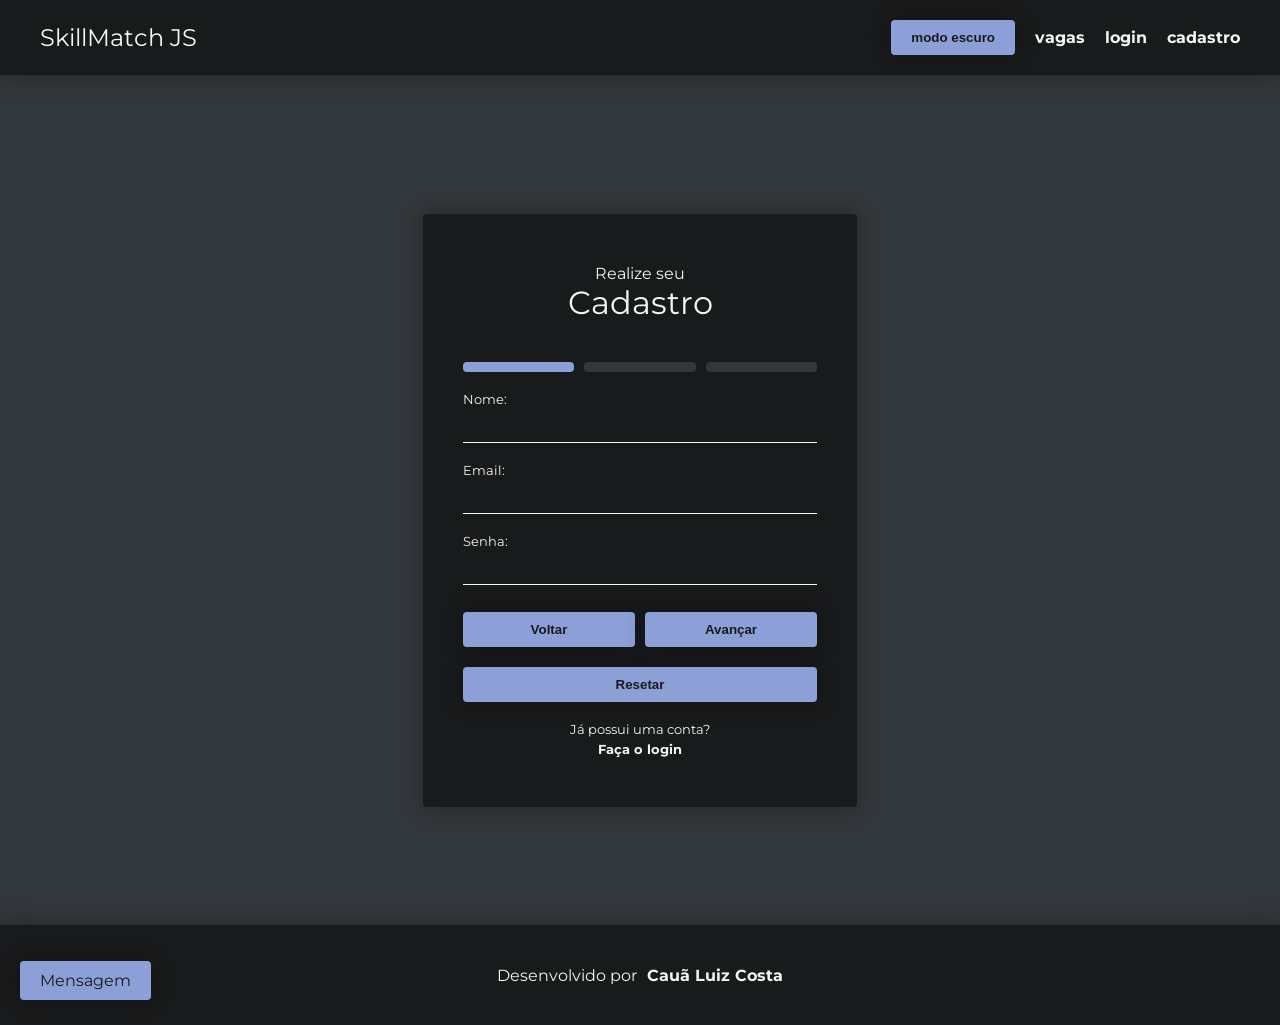
==== paginas/paginaCadastro/paginaCadastro.html @ 72f15b17 "feat: adiciona fluxo de cadastramento" ====
<!DOCTYPE html>
<html lang="pt-br">
<head>
    <meta charset="UTF-8">
    <meta name="description" content="Acesse sua conta no SkillMatch para visualizar vagas, analisar sua compatibilidade e gerenciar seu perfil profissional.">
    <meta name="viewport" content="width=device-width, initial-scale=1.0">
    <title>SkillMatch JS</title>
    <link rel="stylesheet" href="paginaCadastro.css">
    <link rel="stylesheet" href="./../../estilo/style.css">
    <link rel="shortcut icon" href="./../../img/icones/favicon.ico" type="image/x-icon">

</head>
<body>
    <header>
        <h1>SkillMatch JS</h1>
        <nav id="nav-header">
            <button id="btn-trocar-modo" class="btn-destaque">Modo claro</button>
            <a href="./../paginaVagas/paginaVagas.html">vagas</a>
            <a href="./../paginaLogin/paginaLogin.html">login</a>
            <a href="./../paginaCadastro/paginaCadastro.html">cadastro</a>
            
        </nav>
    </header>
    <main>
        <form action="#" class="card" id="form">
            <div id="titulo-form">
                <p>Realize seu</p>
                <h2>Cadastro</h2>
            </div>
            <div id="barra-progresso-cadastro">
                <div class="etapa etapa-atual" id="etapa-1"></div>
                <div class="etapa" id="etapa-2"></div>
                <div class="etapa" id="etapa-3"></div>
            </div>
            <div id="etapas-cadastro">
                <section class="etapa-cadastro" id="dados-iniciais-cadastro">
                    <div class="campo-form">
                        <label for="email">Nome:</label>
                        <input type="text" name="nome" id="nome">
                    </div>
                    <div class="campo-form">
                        <label for="email">Email:</label>
                        <input type="email" name="email" id="email">
                    </div>
                    <div class="campo-form">
                        <label for="senha">Senha:</label>
                        <input type="password" name="senha" id="senha">
                    </div>
                </section>
                <section class="etapa-cadastro" id="dados-profissionais">
                    <div class="campo-form">
                        <label for="area">Área:</label>
                        <select name="area" id="area">
                            <option value="nenhum"></option>
                            <option value="Front-end">Front-end</option>
                        </select>
                    </div>
                    <div class="campo-form">
                        <label for="experiencia">Experiência:</label>
                        <input type="number" min="0" name="experiencia" id="experiencia">
                    </div>
                </section>
                <section class="etapa-cadastro">
                    <p>Habilidades</p>
                    <section id="habilidades-cadastro">

                    </section>
                    
                </section>
            </div>
            <div id="btns-voltar-avancar">
                <button type="button" class="btn-destaque" id="btn-voltar">Voltar</button>
                <button type="button" class="btn-destaque" id="btn-avancar">Avançar</button>
            </div>
            <button type="reset" class="btn-destaque" id="btn-resetar">Resetar</button>
            <button style="display: none;" type="submit" class="btn-destaque" id="btn-cadastro">Fazer Cadastro</button>
            <div class="mensagem-fim-form">
                <p >Já possui uma conta?</p>
                <a href="./../paginaLogin/paginaLogin.html">Faça o login</a>
            </div>
        </form>
    </main>
    <footer>
        <p>Desenvolvido por</p>
        <a href="https://cauacosta18.github.io/Portfolio/" target="_blank">Cauã Luiz Costa</a>
    </footer>
    <div id="alerta" aria-live="polite">Mensagem</div>
    <script type="module" src="paginaCadastro.js"></script>
</body>
</html>
---- paginas/paginaCadastro/paginaCadastro.css ----
#titulo-form {
    display: flex;
    flex-direction: column;
    align-items: center;
    justify-content: center;
    margin-bottom: 20px;
}

#titulo-form h2 {
    font-size: 2em;
}

.campo-form {
    display: flex;
    flex-direction: column;
    gap: 10px;
}

.campo-form label {
    font-size: 0.8em;
}

#form {
    display: flex;
    flex-direction: column;
    gap: 20px;
    width: 35%;
    padding: 50px 40px;
    margin-top: 20px;
    overflow: hidden;  
    
}

#form > * {
    width: 100%;
}

#etapas-cadastro {
    display: flex;
    gap: 80px;
    height: 200px;
}

.etapa-cadastro {
    display: flex;
    flex-direction: column;
    gap: 20px;
    min-width: 100%;
    
}

#habilidades-cadastro {
    display: flex;
    flex-wrap: wrap;
    gap: 10px;
    overflow-y: scroll;
    max-height: 200px;
}

#habilidades-cadastro::-webkit-scrollbar {
    width: 8px;
}

#habilidades-cadastro::-webkit-scrollbar-track {
    background: transparent;
}

#habilidades-cadastro::-webkit-scrollbar-thumb {
    background: var(--cor-destaque);
    border-left: 5px solid var(--fundo-secundario);
}

#habilidades-cadastro::-webkit-scrollbar-thumb:hover {
    background: var(--brilho-destaque);
}

#habilidades-cadastro > * {
    flex: 1;
    text-align: center;
}

#btns-voltar-avancar {
    display: flex;
    gap: 10px;
}

#barra-progresso-cadastro {
    display: flex;
    gap: 10px;
}

.etapa {
    background-color: var(--fundo-principal);
    flex: 1;
    height: 10px;
    border-radius: var(--border-radius);
}

.etapa-atual {
    background-color: var(--cor-destaque);
}

.mensagem-fim-form {
    text-align: center;
    flex-direction: column;
    font-size: 0.8em;
    display: flex;
    gap: 5px;
    justify-content: center;
    align-items: center;
    
}

.mensagem-fim-form * {
    display: flex;
}

.mensagem-fim-form a:hover {
    transform: translateY(-2px);
}

.mensagem-fim-form a:active {
    transform: scale(0.95);
}

@media (max-width: 768px) {
    #form {
        width: 70%;
        margin: 0;
    }
}

@media (max-width: 425px) {
    #form {
        width: 100%;
        margin: 0;
    }
}
---- estilo/style.css ----
@import url('https://fonts.googleapis.com/css2?family=Montserrat:ital,wght@0,100..900;1,100..900&display=swap');

:root {
    --fundo-secundario: #191A1B;
    --fundo-principal: #32373B;
    --cor-destaque: #8CA0D7;
    --cor-fonte: #F3F7F0;
    --cor-fonte-fundo-escuro: #F3F7F0;
    --border-radius: 4px;
    --shadow: 0 0 20px #00000050;
    --brilho-destaque: 0 0 20px #8CA0D775;
    --overflow-html: "visible";
}

* {
    box-sizing: border-box;
    scroll-behavior: smooth;
    margin: 0;
    padding: 0;
    color: var(--cor-fonte);
    transition: 200ms;
    
    -webkit-tap-highlight-color: var(--brilho-destaque);

}

::selection {
    background: var(--cor-destaque);
    color: var(--fundo-secundario);
}

::-moz-selection {
    background: var(--cor-destaque);
    color: var(--cor-fonte);
}

html::-webkit-scrollbar {
    display: none;
}

html {
    height: fit-content;
    overflow: var(--overflow-html);
    
}

hr {
    width: 100%;
    border: 0.5px solid var(--cor-fonte);
}

body {
    margin: 0;
    padding: 0;
    font-family: 'Montserrat', Arial, Helvetica, sans-serif;
    color: var(--cor-fonte);
    background-color: var(--fundo-principal);
    display: flex;
    flex-direction: column;
    gap: 20px;
    justify-content: center;
    align-items: center;
    overflow-x: hidden;
    height: fit-content;
    min-height: 100vh;
    
}

a {
    text-decoration: none;
    color: inherit;
    font-weight: bold;
}

h1, h2, h3, h4 {
    font-weight: normal;
    font-size: 1em;
}

header {
    display: flex;
    position: sticky;
    width: 100%;
    height: fit-content;
    background-color: var(--fundo-secundario);
    justify-content: space-between;
    align-items: center;
    padding: 20px 40px;
    top: 0;
    z-index: 2000;
    box-shadow: var(--shadow);
}

header h1 {
    font-size: 1.5em;
}

header nav {
    display: flex;
    gap: 20px;
    align-items: center;
}

header nav .btn-destaque {
    margin: 0;
}

footer {
    bottom: 0;
    display: flex;
    width: 100%;
    height: 100px;
    background-color: var(--fundo-secundario);
    justify-content: center;
    align-items: center;
    padding: 20px 40px;
    gap: 10px;
    box-shadow: var(--shadow);
}

main {
    width: 100%;
    display: flex;
    justify-content: center;
    align-items: center;
    flex-direction: column;
    padding: 0 20px;
    min-height: 90vh;
}

input, select {
    background-color: transparent;
    border: none;
    border-bottom: 1px solid var(--cor-fonte);
    padding: 5px 5px;
}

select {
    cursor: pointer;
}

input:focus, select:hover, select:focus {
    transform: translateY(-2px);
    outline: 1px solid var(--cor-fonte);
}



option {
    color: var(--cor-fonte);
    background-color: var(--fundo-secundario);
}

input[type="checkbox"] {
    display: none;
}

input[type="checkbox"] ~ label {
    background-color: var(--fundo-principal);
    display: flex;
    justify-content: center;
    align-items: center;
    flex: 1;
    color: var(--cor-fonte-fundo-escuro);
    box-shadow: var(--shadow);
    cursor: pointer;
    height: 100%;
    width: 100%;
    padding: 10px;
    border-radius: var(--border-radius);
    min-width: 100px;
}

input[type="checkbox"]:checked ~ label {
    background-color: var(--cor-destaque);
    flex: 1;
    color: var(--fundo-secundario);
    box-shadow: var(--shadow);
}

input[type="checkbox"] ~ label:hover {
    transform: translateY(-2px);
}

input[type="checkbox"] ~ label:active {
    transform: scale(0.95);
}

.card {
    background-color: var(--fundo-secundario);
    padding: 20px 40px;
    border-radius: var(--border-radius);
    display: flex;
    flex-direction: column;
    align-items: center;
    box-shadow: var(--shadow);
}

.btn-destaque {
    width: 100%;
    padding: 10px 20px;
    background-color: var(--cor-destaque);
    box-shadow: var(--shadow);
    border: none;
    border-radius: var(--border-radius);
    color: var(--fundo-secundario);
    cursor: pointer;
    font-weight: bold;
}

.btn-destaque:hover, #alerta:hover, a:hover {
    transform: translateY(-2px);
}

.btn-destaque:active, a:active {
    transform: scale(0.95);
}

#alerta {
    position: fixed;
    left: 20px;
    background-color: var(--cor-destaque);
    padding: 10px 20px;
    border-radius: var(--border-radius);
    color: var(--fundo-secundario);
    cursor: default;
    bottom: -100px;
    transition: 200ms;
    max-width: 40vw;
    box-shadow: var(--shadow);
    z-index: 9999;
}

.conjunto {
    
    display: flex;
    flex-wrap: wrap;
    
    gap: 10px;
}

.conjunto-ativado > * {
    background-color: var(--cor-destaque);
    flex: 1;
    color: var(--fundo-secundario);
    box-shadow: var(--shadow);
}

.conjunto-desativado > * {
    background-color: var(--fundo-principal);
    flex: 1;
    color: var(--cor-fonte-fundo-escuro);
    box-shadow: var(--shadow);
}

.conjunto > * {
    border-radius: var(--border-radius);
    padding: 5px 10px;
    display: flex;
    justify-content: center;
    align-items: center;
    text-align: center;
}

.container-duplo {
    display: flex;
    flex-wrap: wrap;
    gap: 10px;
}

.container-duplo > * {
    flex: 1;
    min-width: 150px;
    gap: 5px;
    display: flex;
    flex-direction: column;
}

.container-duplo > * > :first-child {
    font-size: 0.8em;
}

.container-duplo > * > :last-child {
    font-size: 2em;
}

.descricao {
    font-size: 0.8em;
}

#carregando {
    display: flex;
    height: 80vh;
    justify-content: center;
    align-items: center;
    width: 100%;
    background-color: red;
    position: fixed;
    inset: 0;
    z-index: 3000;
    display: flex;
    background: var(--fundo-principal);
    height: 100%;

}

#circulo-carregando {
    border: 2px solid var(--cor-fonte-fundo-escuro);
    width: 35px;
    height: 35px;
    border-radius: 100%;
    transition: 1s;
}

.btn-fechar {
    display: flex;
    align-self: flex-end;
    justify-self: flex-end;
    background-color: transparent;
    width: 20px ;
    height: 20px;
    position: absolute;
    justify-content: center;
    align-items: center;
    border: none;
    cursor: pointer;
    top: 20px;
    z-index: 1000;
    margin-right: 5px;
}

.btn-fechar:hover {
    transform: translateY(-2px);
}

.btn-fechar:active {
    transform: scale(0.95);
}

.btn-fechar::after {
    background: var(--cor-fonte);
    background-size: 10px;
    width: 20px;
    height: 2px;
    content: "";
    transform: rotate(45deg);
    position: absolute;
}

.btn-fechar::before {
    background: var(--cor-fonte);
    background-size: 10px;
    width: 20px;
    height: 2px;
    content: "";
    transform: rotate(135deg);
    position: absolute;
}

.btn-abrir::before,
.btn-abrir::after {
    content: "";
    position: absolute;
    width: 12px;
    height: 2px;
    background: var(--cor-fonte);
}

.btn-abrir::before {
    transform: translateX(-4px) rotate(45deg);
}

.btn-abrir::after {
    transform: translateX(4px) rotate(-45deg);
}

@media (max-width: 768px) {
    #alerta {
        max-width: 80vw;
        left: auto;
    }
}

@media (max-width: 425px) {

    header, footer {
        flex-direction: column;
        gap: 20px;
    }

    header nav {
        align-items: center;
        flex-wrap: wrap;
        justify-content: center;
    }
    
}
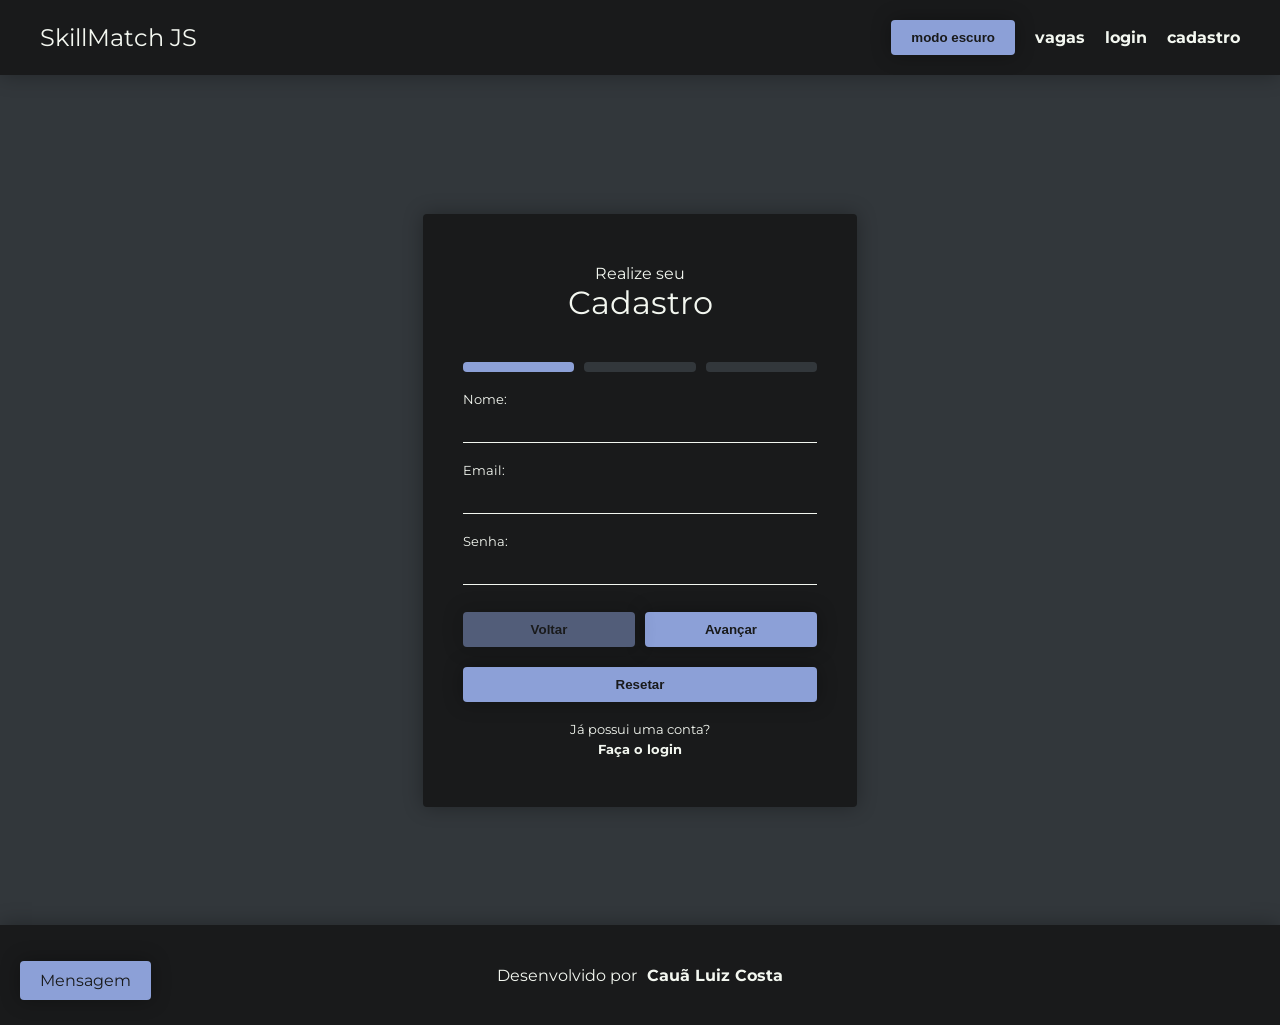
==== commit 8fddfded: "docs: documenta e organiza o sistema" ====
--- a/paginas/paginaCadastro/paginaCadastro.html
+++ b/paginas/paginaCadastro/paginaCadastro.html
@@ -69,11 +69,11 @@
                 </section>
             </div>
             <div id="btns-voltar-avancar">
-                <button type="button" class="btn-destaque" id="btn-voltar">Voltar</button>
+                <button type="button" class="btn-destaque btn-inativo" id="btn-voltar">Voltar</button>
                 <button type="button" class="btn-destaque" id="btn-avancar">Avançar</button>
             </div>
+            <button style="display: none;" type="submit" class="btn-destaque" id="btn-cadastro">Fazer Cadastro</button>
             <button type="reset" class="btn-destaque" id="btn-resetar">Resetar</button>
-            <button style="display: none;" type="submit" class="btn-destaque" id="btn-cadastro">Fazer Cadastro</button>
             <div class="mensagem-fim-form">
                 <p >Já possui uma conta?</p>
                 <a href="./../paginaLogin/paginaLogin.html">Faça o login</a>
--- a/paginas/paginaCadastro/paginaCadastro.css
+++ b/paginas/paginaCadastro/paginaCadastro.css
@@ -1,5 +1,8 @@
 
 
+/* ==========================
+   Layout do formulário de cadastro
+   ========================== */
 #titulo-form {
     display: flex;
     flex-direction: column;
@@ -81,6 +84,9 @@
     text-align: center;
 }
 
+/* ==========================
+   Etapas e progresso do cadastro
+   ========================== */
 #btns-voltar-avancar {
     display: flex;
     gap: 10px;
@@ -125,6 +131,9 @@
     transform: scale(0.95);
 }
 
+/* ==========================
+   Responsividade
+   ========================== */
 @media (max-width: 768px) {
     #form {
         width: 70%;
--- a/estilo/style.css
+++ b/estilo/style.css
@@ -1,5 +1,8 @@
 @import url('https://fonts.googleapis.com/css2?family=Montserrat:ital,wght@0,100..900;1,100..900&display=swap');
 
+/* ==========================
+   Base e reset global
+   ========================== */
 :root {
     --fundo-secundario: #191A1B;
     --fundo-principal: #32373B;
@@ -77,6 +80,9 @@
     font-size: 1em;
 }
 
+/* ==========================
+   Estrutura principal da página
+   ========================== */
 header {
     display: flex;
     position: sticky;
@@ -128,6 +134,9 @@
     min-height: 90vh;
 }
 
+/* ==========================
+   Formulários e componentes visuais
+   ========================== */
 input, select {
     background-color: transparent;
     border: none;
@@ -288,6 +297,9 @@
     font-size: 0.8em;
 }
 
+/* ==========================
+   Estados e feedback visual
+   ========================== */
 #carregando {
     display: flex;
     height: 80vh;
@@ -374,6 +386,14 @@
     transform: translateX(4px) rotate(-45deg);
 }
 
+.btn-inativo {
+    opacity: 50%;
+    pointer-events: none;
+}
+
+/* ==========================
+   Responsividade
+   ========================== */
 @media (max-width: 768px) {
     #alerta {
         max-width: 80vw;
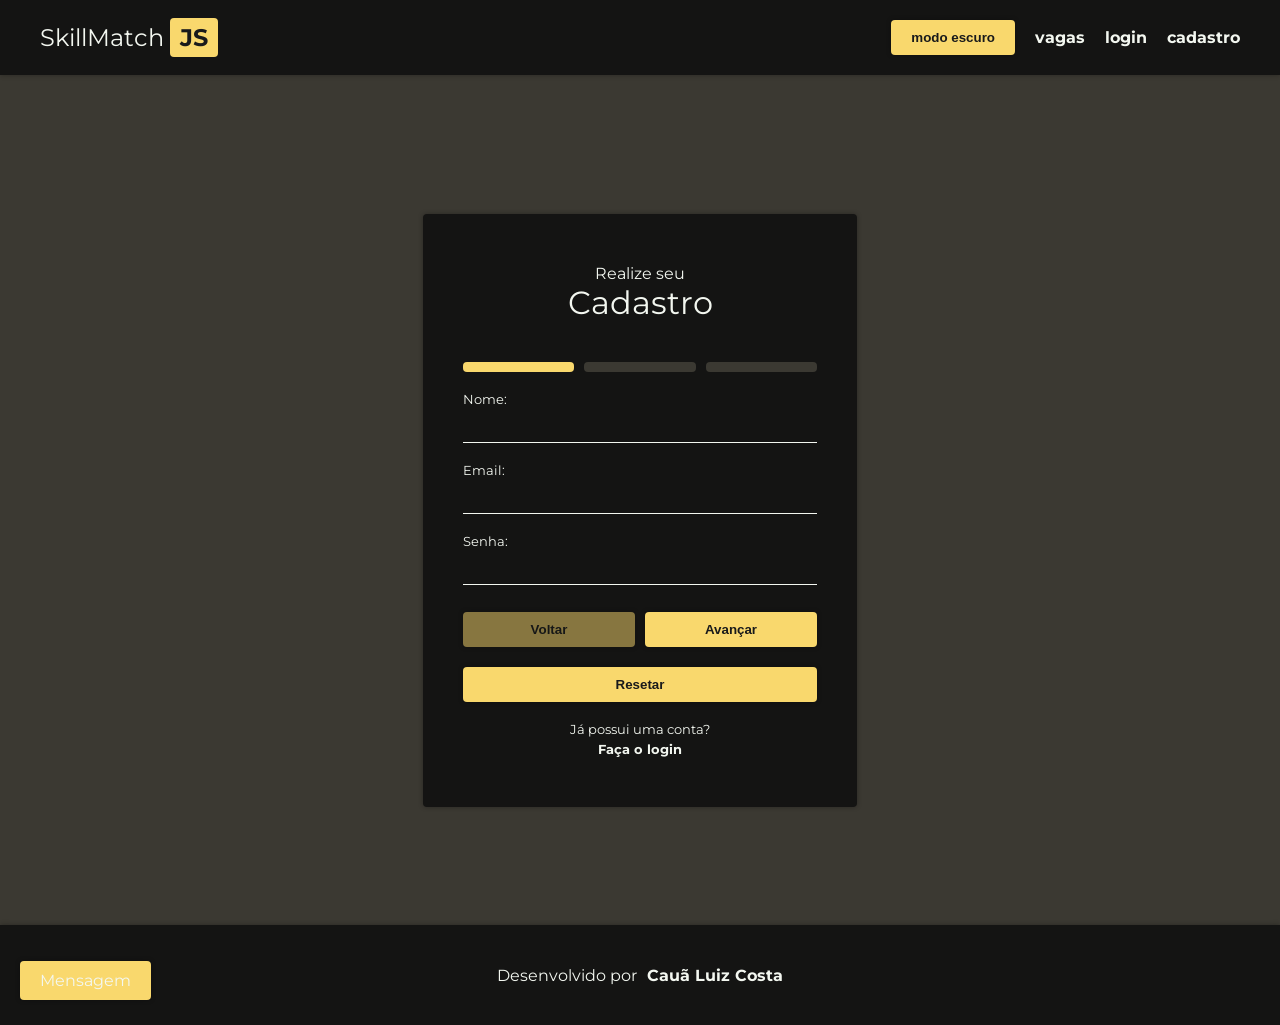
==== commit 8ee4e816: "feat: corrige cores dos modos claro e escuro" ====
--- a/paginas/paginaCadastro/paginaCadastro.html
+++ b/paginas/paginaCadastro/paginaCadastro.html
@@ -2,9 +2,9 @@
 <html lang="pt-br">
 <head>
     <meta charset="UTF-8">
-    <meta name="description" content="Acesse sua conta no SkillMatch para visualizar vagas, analisar sua compatibilidade e gerenciar seu perfil profissional.">
+    <meta name="description" content="Crie sua própria conta no SkillMatch para visualizar vagas, analisar sua compatibilidade e gerenciar seu perfil profissional..">
     <meta name="viewport" content="width=device-width, initial-scale=1.0">
-    <title>SkillMatch JS</title>
+    <title>SkillMatch <span>JS</span></title>
     <link rel="stylesheet" href="paginaCadastro.css">
     <link rel="stylesheet" href="./../../estilo/style.css">
     <link rel="shortcut icon" href="./../../img/icones/favicon.ico" type="image/x-icon">
@@ -12,7 +12,7 @@
 </head>
 <body>
     <header>
-        <h1>SkillMatch JS</h1>
+        <h1>SkillMatch <span>JS</span></h1>
         <nav id="nav-header">
             <button id="btn-trocar-modo" class="btn-destaque">Modo claro</button>
             <a href="./../paginaVagas/paginaVagas.html">vagas</a>
@@ -35,7 +35,7 @@
             <div id="etapas-cadastro">
                 <section class="etapa-cadastro" id="dados-iniciais-cadastro">
                     <div class="campo-form">
-                        <label for="email">Nome:</label>
+                        <label for="nome">Nome:</label>
                         <input type="text" name="nome" id="nome">
                     </div>
                     <div class="campo-form">
--- a/estilo/style.css
+++ b/estilo/style.css
@@ -4,14 +4,15 @@
    Base e reset global
    ========================== */
 :root {
-    --fundo-secundario: #191A1B;
-    --fundo-principal: #32373B;
-    --cor-destaque: #8CA0D7;
+    --fundo-secundario: #141413;
+    --fundo-principal: #3b3932;
+    --cor-destaque: #F9D86D;
     --cor-fonte: #F3F7F0;
-    --cor-fonte-fundo-escuro: #F3F7F0;
+    --cor-clara-permanente: #F3F7F0;
+    --cor-escura-permanente: #191A1B;
     --border-radius: 4px;
-    --shadow: 0 0 20px #00000050;
-    --brilho-destaque: 0 0 20px #8CA0D775;
+    --shadow: 0 0 5px #00000050;
+    --brilho-destaque: 0 0 5px #F9D86D75;
     --overflow-html: "visible";
 }
 
@@ -99,6 +100,14 @@
 
 header h1 {
     font-size: 1.5em;
+}
+
+header h1 span {
+    background-color: var(--cor-destaque);
+    padding: 5px 10px;
+    border-radius: var(--border-radius);
+    font-weight: bold;
+    color: var(--cor-escura-permanente);
 }
 
 header nav {
@@ -170,7 +179,7 @@
     justify-content: center;
     align-items: center;
     flex: 1;
-    color: var(--cor-fonte-fundo-escuro);
+    color: var(--cor-fonte);
     box-shadow: var(--shadow);
     cursor: pointer;
     height: 100%;
@@ -183,7 +192,7 @@
 input[type="checkbox"]:checked ~ label {
     background-color: var(--cor-destaque);
     flex: 1;
-    color: var(--fundo-secundario);
+    color: var(--cor-escura-permanente);
     box-shadow: var(--shadow);
 }
 
@@ -212,7 +221,7 @@
     box-shadow: var(--shadow);
     border: none;
     border-radius: var(--border-radius);
-    color: var(--fundo-secundario);
+    color: var(--cor-escura-permanente);
     cursor: pointer;
     font-weight: bold;
 }
@@ -231,7 +240,7 @@
     background-color: var(--cor-destaque);
     padding: 10px 20px;
     border-radius: var(--border-radius);
-    color: var(--fundo-secundario);
+    color: var(--cor-fonte);
     cursor: default;
     bottom: -100px;
     transition: 200ms;
@@ -251,14 +260,14 @@
 .conjunto-ativado > * {
     background-color: var(--cor-destaque);
     flex: 1;
-    color: var(--fundo-secundario);
+    color: var(--cor-escura-permanente);
     box-shadow: var(--shadow);
 }
 
 .conjunto-desativado > * {
     background-color: var(--fundo-principal);
     flex: 1;
-    color: var(--cor-fonte-fundo-escuro);
+    color: var(--cor-fonte);
     box-shadow: var(--shadow);
 }
 
@@ -317,7 +326,7 @@
 }
 
 #circulo-carregando {
-    border: 2px solid var(--cor-fonte-fundo-escuro);
+    border: 2px solid var(--cor-clara-permanente);
     width: 35px;
     height: 35px;
     border-radius: 100%;
